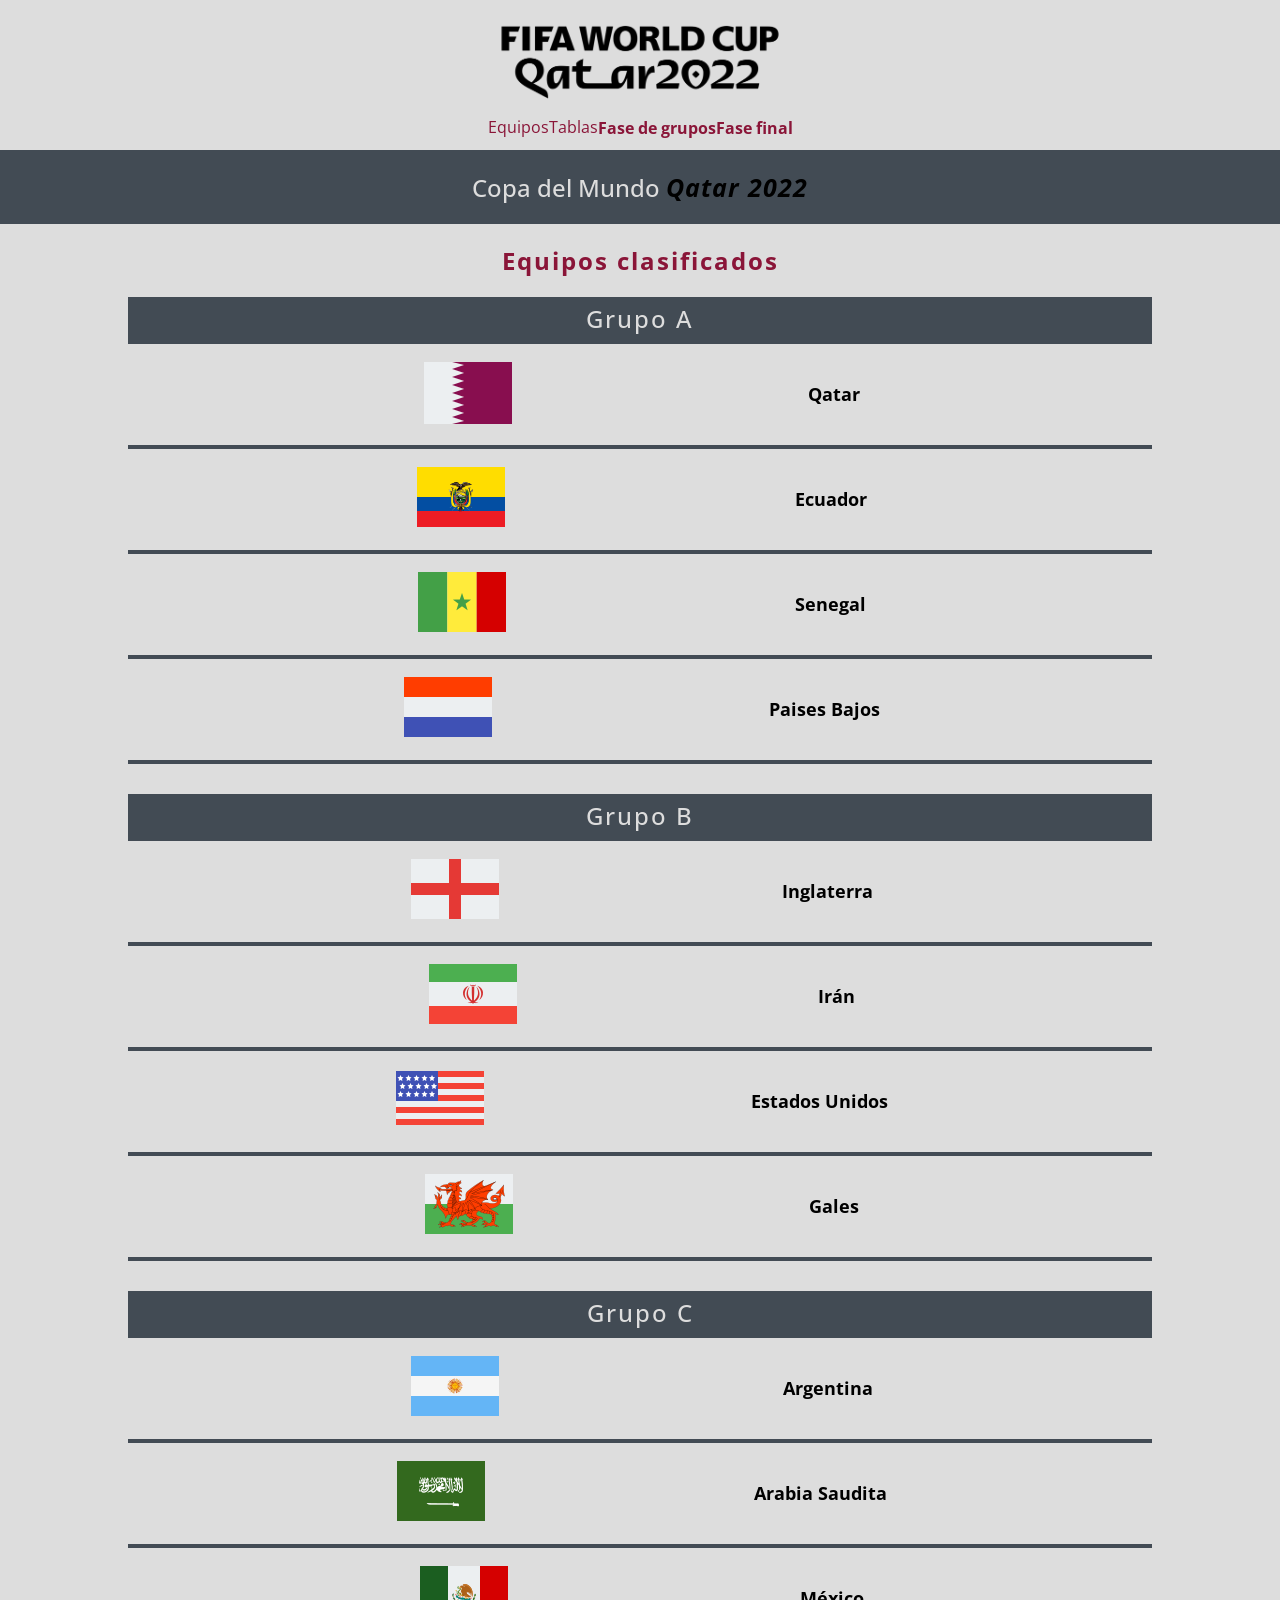
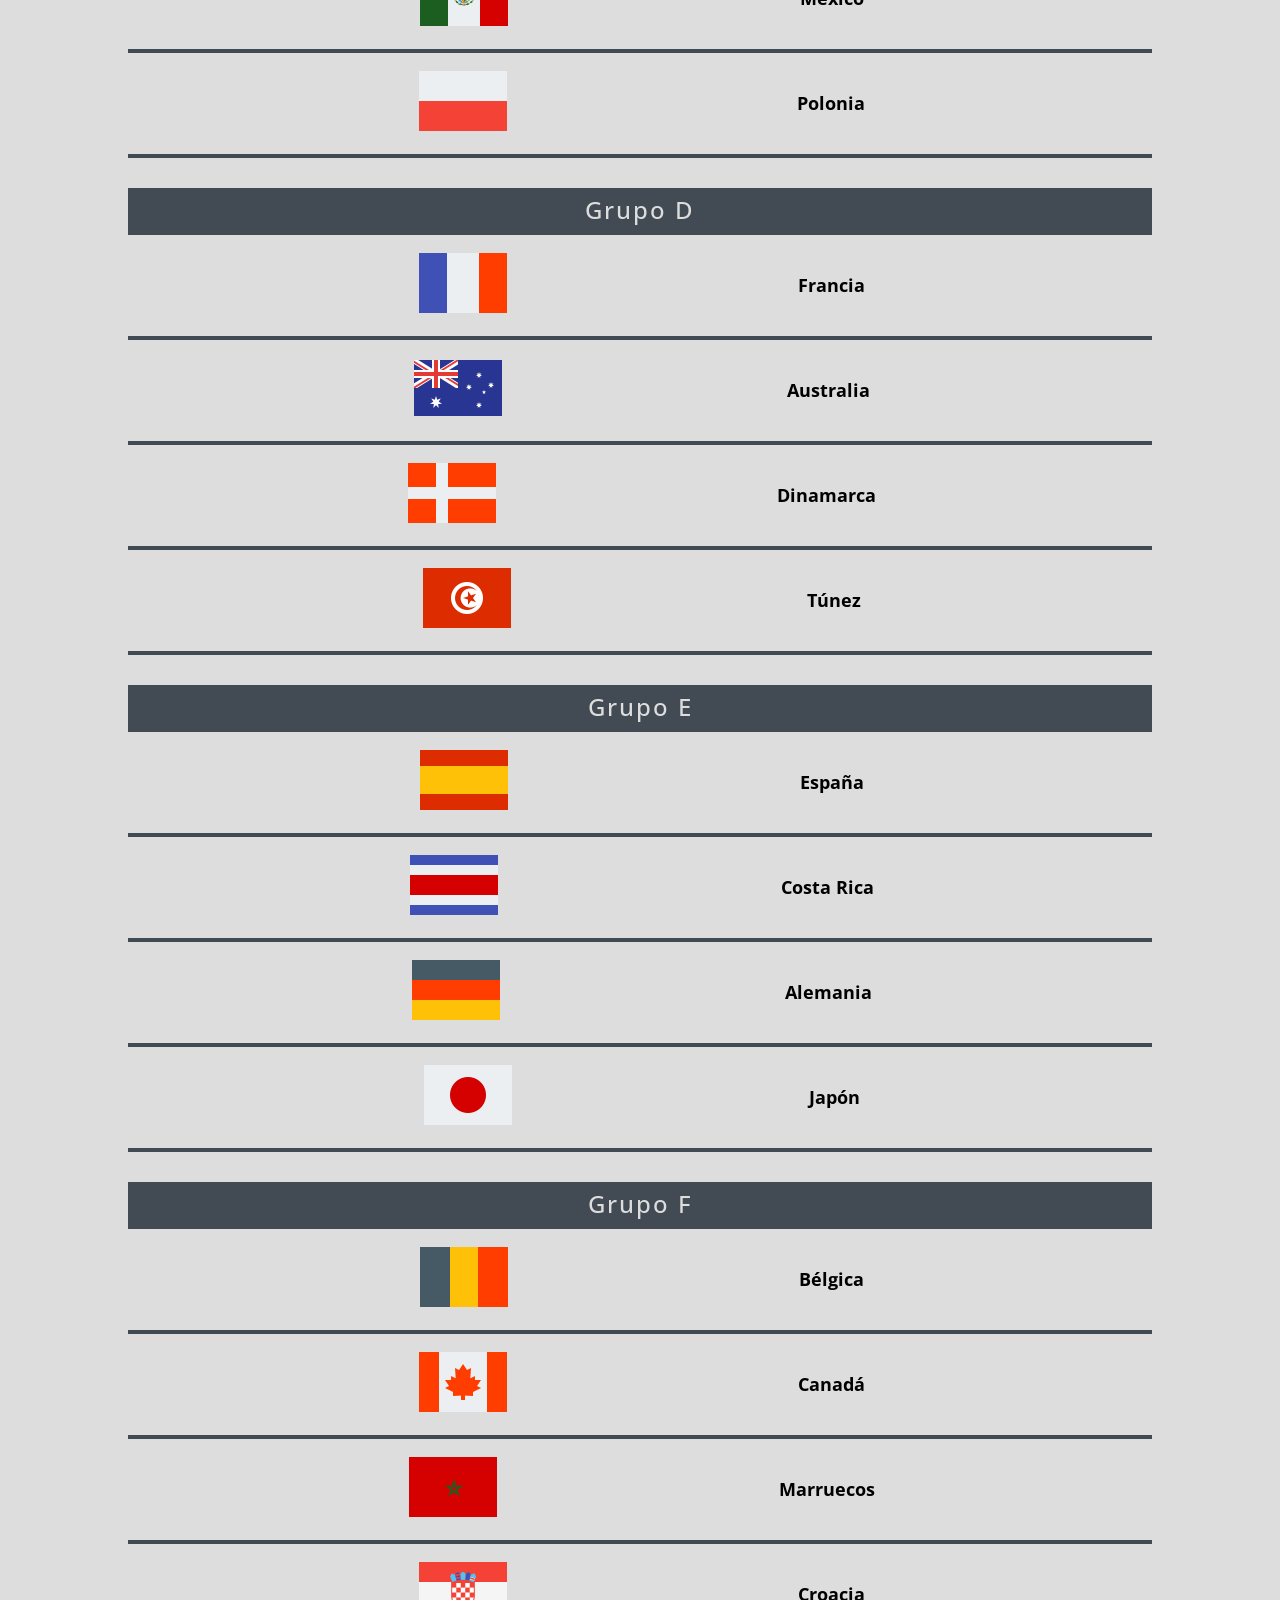
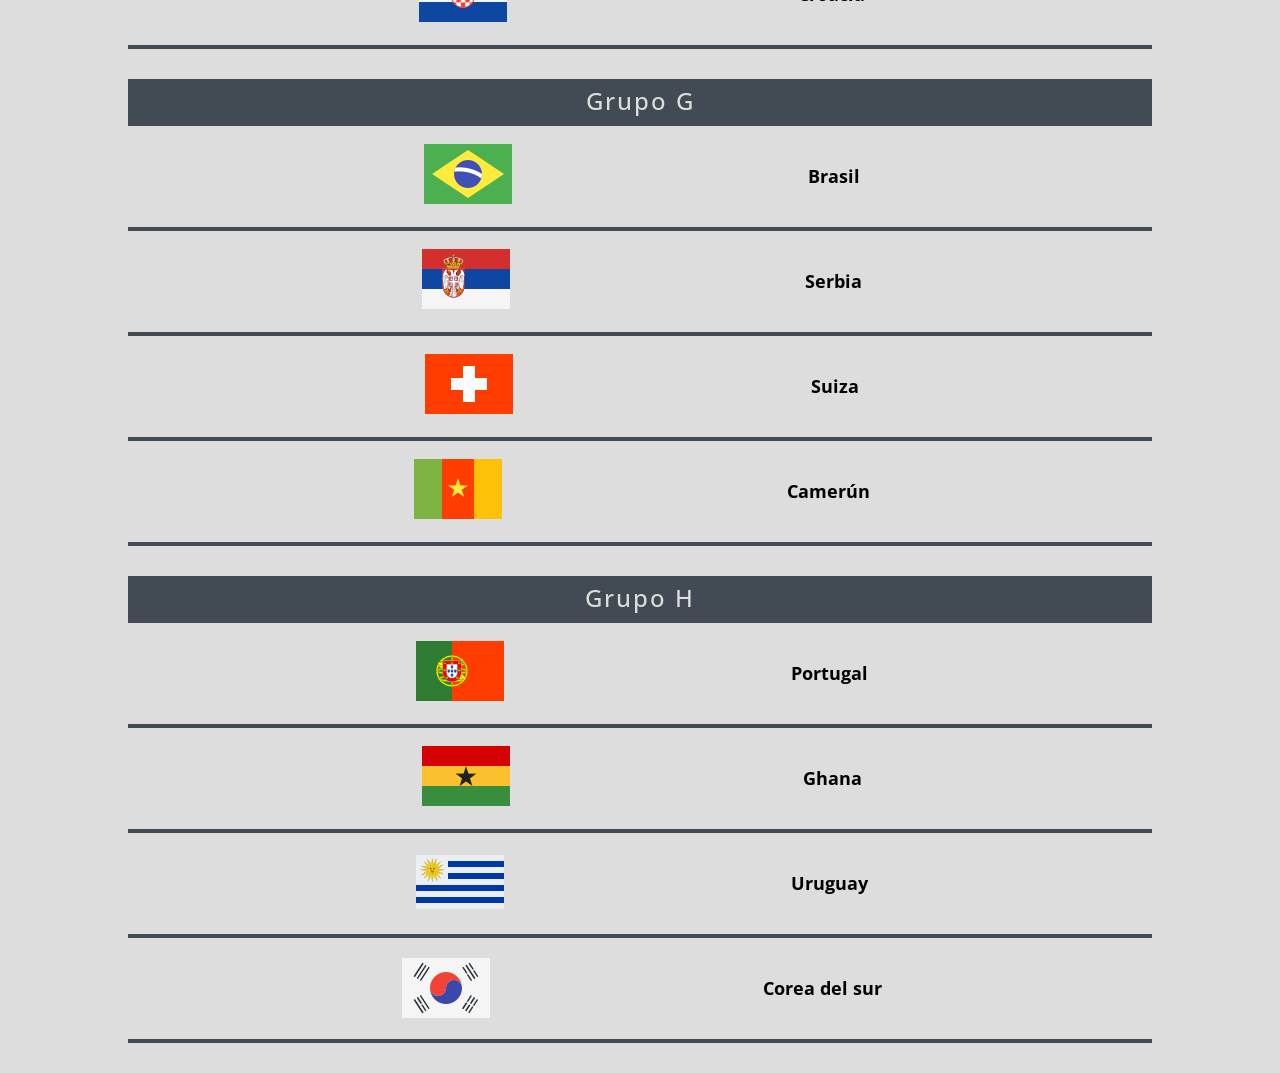
==== qatar2022/index.html @ 43bdf213 "html/css mobile (equipos)" ====
<!DOCTYPE html>
<html lang="en">
<head>
    <meta charset="UTF-8">
    <meta http-equiv="X-UA-Compatible" content="IE=edge">
    <meta name="viewport" content="width=device-width, initial-scale=1.0">
    <link rel="preconnect" href="https://fonts.googleapis.com">
    <link rel="preconnect" href="https://fonts.gstatic.com" crossorigin>
    <link href="https://fonts.googleapis.com/css2?family=Open+Sans:wght@300;500;700&display=swap" rel="stylesheet">
    <link rel="stylesheet" href="./style.css">
    <title>Qatar 2022</title>
</head>
<body>
    <header>
        <div class="header-icon">
            <img src="./img/icon-header-2.png" alt="Qatar 2022">
        </div>
        <nav class="navbar">
            <a href="#equipos" class="a-1">Equipos</a>
            <a href="#" class="a-1">Tablas</a>
            <a href="./faseDeGrupos.html" class="a-2">Fase de grupos</a>
            <a href="./faseFinal.html" class="a-2">Fase final</a>
        </nav>
    </header>
    <main>
        <h1 class="titulo">Copa del Mundo <b>Qatar 2022</b></h1>
        <section class="equipos" id="equipos">
            <h2>Equipos clasificados</h2>
            <div class="grupos-tablas">
                <div class="grupo">
                    <h3 class="titulo-grupo">Grupo A</h3>
                    <div class="pais">
                        <div class="pais-img">
                            <img src="./img/icons8-katar-96.png" alt="Qatar">
                        </div>
                        <h4 class="pais-titulo">Qatar</h4>
                    </div>
                    <div class="pais">
                        <div class="pais-img">
                            <img src="./img/icons8-ehcuador-96.png" alt="Ecuador">
                        </div>
                        <h4 class="pais-titulo">Ecuador</h4>
                    </div>
                    <div class="pais">
                        <div class="pais-img">
                            <img src="./img/icons8-senegal-96.png" alt="Senegal">
                        </div>
                        <h4 class="pais-titulo">Senegal</h4>
                    </div>
                    <div class="pais">
                        <div class="pais-img">
                            <img src="./img/icons8-países-bajos-96.png" alt="Paises Bajos">
                        </div>
                        <h4 class="pais-titulo">Paises Bajos</h4>
                    </div>
                </div>
                <div class="grupo">
                    <h3 class="titulo-grupo">Grupo B</h3>
                    <div class="pais">
                        <div class="pais-img">
                            <img src="./img/icons8-inglaterra-96.png" alt="Inglaterra">
                        </div>
                        <h4 class="pais-titulo">Inglaterra</h4>
                    </div>
                    <div class="pais">
                        <div class="pais-img">
                            <img src="./img/icons8-irán-96.png" alt="Irán">
                        </div>
                        <h4 class="pais-titulo">Irán</h4>
                    </div>
                    <div class="pais">
                        <div class="pais-img">
                            <img src="./img/icons8-estados-unidos-96.png" alt="Estados Unidos">
                        </div>
                        <h4 class="pais-titulo">Estados Unidos</h4>
                    </div>
                    <div class="pais">
                        <div class="pais-img">
                            <img src="./img/icons8-gales-96.png" alt="Gales">
                        </div>
                        <h4 class="pais-titulo">Gales</h4>
                    </div>
                </div>
                <div class="grupo">
                    <h3 class="titulo-grupo">Grupo C</h3>
                    <div class="pais">
                        <div class="pais-img">
                            <img src="./img/icons8-argentina-96.png" alt="Argentina">
                        </div>
                        <h4 class="pais-titulo">Argentina</h4>
                    </div>
                    <div class="pais">
                        <div class="pais-img">
                            <img src="./img/icons8-arabia-saudita-96.png" alt="Arabia Saudita">
                        </div>
                        <h4 class="pais-titulo">Arabia Saudita</h4>
                    </div>
                    <div class="pais">
                        <div class="pais-img">
                            <img src="./img/icons8-méjico-96.png" alt="México">
                        </div>
                        <h4 class="pais-titulo">México</h4>
                    </div>
                    <div class="pais">
                        <div class="pais-img">
                            <img src="./img/icons8-polonia-96.png" alt="Polonia">
                        </div>
                        <h4 class="pais-titulo">Polonia</h4>
                    </div>
                </div>
                <div class="grupo">
                    <h3 class="titulo-grupo">Grupo D</h3>
                    <div class="pais">
                        <div class="pais-img">
                            <img src="./img/icons8-francia-96.png" alt="Francia">
                        </div>
                        <h4 class="pais-titulo">Francia</h4>
                    </div>
                    <div class="pais">
                        <div class="pais-img">
                            <img src="./img/icons8-australia-96.png" alt="Australia">
                        </div>
                        <h4 class="pais-titulo">Australia</h4>
                    </div>
                    <div class="pais">
                        <div class="pais-img">
                            <img src="./img/icons8-dinamarca-96.png" alt="Dinamarca">
                        </div>
                        <h4 class="pais-titulo">Dinamarca</h4>
                    </div>
                    <div class="pais">
                        <div class="pais-img">
                            <img src="./img/icons8-túnez-96.png" alt="Túnez">
                        </div>
                        <h4 class="pais-titulo">Túnez</h4>
                    </div>
                </div>
                <div class="grupo">
                    <h3 class="titulo-grupo">Grupo E</h3>
                    <div class="pais">
                        <div class="pais-img">
                            <img src="./img/icons8-españa-96.png" alt="España">
                        </div>
                        <h4 class="pais-titulo">España</h4>
                    </div>
                    <div class="pais">
                        <div class="pais-img">
                            <img src="./img/icons8-costa-rica-96.png" alt="Costa Rica">
                        </div>
                        <h4 class="pais-titulo">Costa Rica</h4>
                    </div>
                    <div class="pais">
                        <div class="pais-img">
                            <img src="./img/icons8-alemania-96.png" alt="Alemania">
                        </div>
                        <h4 class="pais-titulo">Alemania</h4>
                    </div>
                    <div class="pais">
                        <div class="pais-img">
                            <img src="./img/icons8-japón-96.png" alt="Japón">
                        </div>
                        <h4 class="pais-titulo">Japón</h4>
                    </div>
                </div>
                <div class="grupo">
                    <h3 class="titulo-grupo">Grupo F</h3>
                    <div class="pais">
                        <div class="pais-img">
                            <img src="./img/icons8-bélgica-96.png" alt="Bélgica">
                        </div>
                        <h4 class="pais-titulo">Bélgica</h4>
                    </div>
                    <div class="pais">
                        <div class="pais-img">
                            <img src="./img/icons8-canadá-96.png" alt="Canadá">
                        </div>
                        <h4 class="pais-titulo">Canadá</h4>
                    </div>
                    <div class="pais">
                        <div class="pais-img">
                            <img src="./img/icons8-marruecos-96.png" alt="Marruecos">
                        </div>
                        <h4 class="pais-titulo">Marruecos</h4>
                    </div>
                    <div class="pais">
                        <div class="pais-img">
                            <img src="./img/icons8-croacia-96.png" alt="Croacia">
                        </div>
                        <h4 class="pais-titulo">Croacia</h4>
                    </div>
                </div>
                <div class="grupo">
                    <h3 class="titulo-grupo">Grupo G</h3>
                    <div class="pais">
                        <div class="pais-img">
                            <img src="./img/icons8-brasil-96.png" alt="Brasil">
                        </div>
                        <h4 class="pais-titulo">Brasil</h4>
                    </div>
                    <div class="pais">
                        <div class="pais-img">
                            <img src="./img/icons8-serbia-96.png" alt="Serbia">
                        </div>
                        <h4 class="pais-titulo">Serbia</h4>
                    </div>
                    <div class="pais">
                        <div class="pais-img">
                            <img src="./img/icons8-suiza-96.png" alt="Suiza">
                        </div>
                        <h4 class="pais-titulo">Suiza</h4>
                    </div>
                    <div class="pais">
                        <div class="pais-img">
                            <img src="./img/icons8-camerún-96.png" alt="Camerún">
                        </div>
                        <h4 class="pais-titulo">Camerún</h4>
                    </div>
                </div>
                <div class="grupo">
                    <h3 class="titulo-grupo">Grupo H</h3>
                    <div class="pais">
                        <div class="pais-img">
                            <img src="./img/icons8-portugal-96.png" alt="Portugal">
                        </div>
                        <h4 class="pais-titulo">Portugal</h4>
                    </div>
                    <div class="pais">
                        <div class="pais-img">
                            <img src="./img/icons8-ghana-96.png" alt="Ghana">
                        </div>
                        <h4 class="pais-titulo">Ghana</h4>
                    </div>
                    <div class="pais">
                        <div class="pais-img">
                            <img src="./img/icons8-uruguay-96.png" alt="Uruguay">
                        </div>
                        <h4 class="pais-titulo">Uruguay</h4>
                    </div>
                    <div class="pais">
                        <div class="pais-img">
                            <img src="./img/icons8-corea-del-sur-96.png" alt="Corea del sur">
                        </div>
                        <h4 class="pais-titulo">Corea del sur</h4>
                    </div>
                </div>
            </div>
        </section>
        <section class="tablas"></section>
    </main>
</body>
</html>
---- qatar2022/style.css ----
:root {
    --color-1: #8a1538;
    --color-2: #dddddd;
    --color-3: #424B54;
    --color-4: #07BEB8;
}

* {
    font-family: 'Open Sans', sans-serif;
    margin: 0;
    box-sizing: border-box;
}


@media screen and (min-width: 0) {  /*Mobile*/
    header {
        width: 100%;
        display: flex;
        flex-direction: column;
        justify-content: space-between;
        align-items: center;

        background-color: var(--color-2);
        /* background-color: #8a1538;
        background-image: linear-gradient(90deg, #8a1538 0%, #ffffff 50%, #8a1538 100%); */
        padding: 10px 0;
}
    
    .header-icon {
        min-width: 100px;
        max-width: 200px;
    }
    
    .header-icon img {
        width: 100%;
    }
    
    .navbar {
        display: flex;
        flex-direction: column;
        align-items: center;
        justify-content: center;
    }

    .a-1 {
        text-decoration: none;
        color: var(--color-1);
        margin-bottom: 2px;
    }

    .a-2 {
        text-decoration: none;
        color: var(--color-1);
        font-weight: 700;
    }

    .navbar a:hover {
        transform: scale(1.05);
    }

    main {
        background-color: var(--color-3);
    }

    .titulo {
        text-align: center;
        font-size: 24px;
        padding: 20px 10px;
        color: var(--color-2);
        font-weight: 500;
    }

    .titulo b {
        color: #000;
        letter-spacing: 1px;
        font-size: 25px;
        font-weight: 700;
        font-style: italic;
        /* -webkit-text-stroke: 0.6px black; */
    }

    .equipos {
        background-color: var(--color-2);
    }

    .equipos h2 {
        text-align: center;
        color: transparent;
        padding: 20px 10px;
        letter-spacing: 2px;
        color: var(--color-1);
    }

    .grupos-tablas {
        display: flex;
        flex-direction: column;
        justify-content: center;
        align-items: center;
    }

    .grupo {
        width: 80%;
        display: flex;
        flex-direction: column;
        align-items: center;
        margin-bottom: 30px;
    }

    .titulo-grupo {
        text-align: center;
        font-size: 24px;
        letter-spacing: 2px;
        color: var(--color-2);
        font-weight: 500;
        border-bottom: 4px solid var(--color-3);
        width: 100%;
        padding: 5px;
        background-color: var(--color-3);
    }

    .pais {
        border-bottom: 4px solid var(--color-3);
        width: 100%;
        display: flex;
        justify-content: space-evenly;
        align-items: center;
    }

    .pais-titulo {
        color: #000;
        font-size: 18px;
    }
}

@media screen and (min-width: 768px) {  /*Tablet*/
    .header-icon {
        max-width: 250px;
    }

    .navbar {
        flex-direction: row;
    }
}

@media screen and (min-width: 1024px) {  /*Desktop*/
    .header-icon {
        max-width: 300px;
    }
}
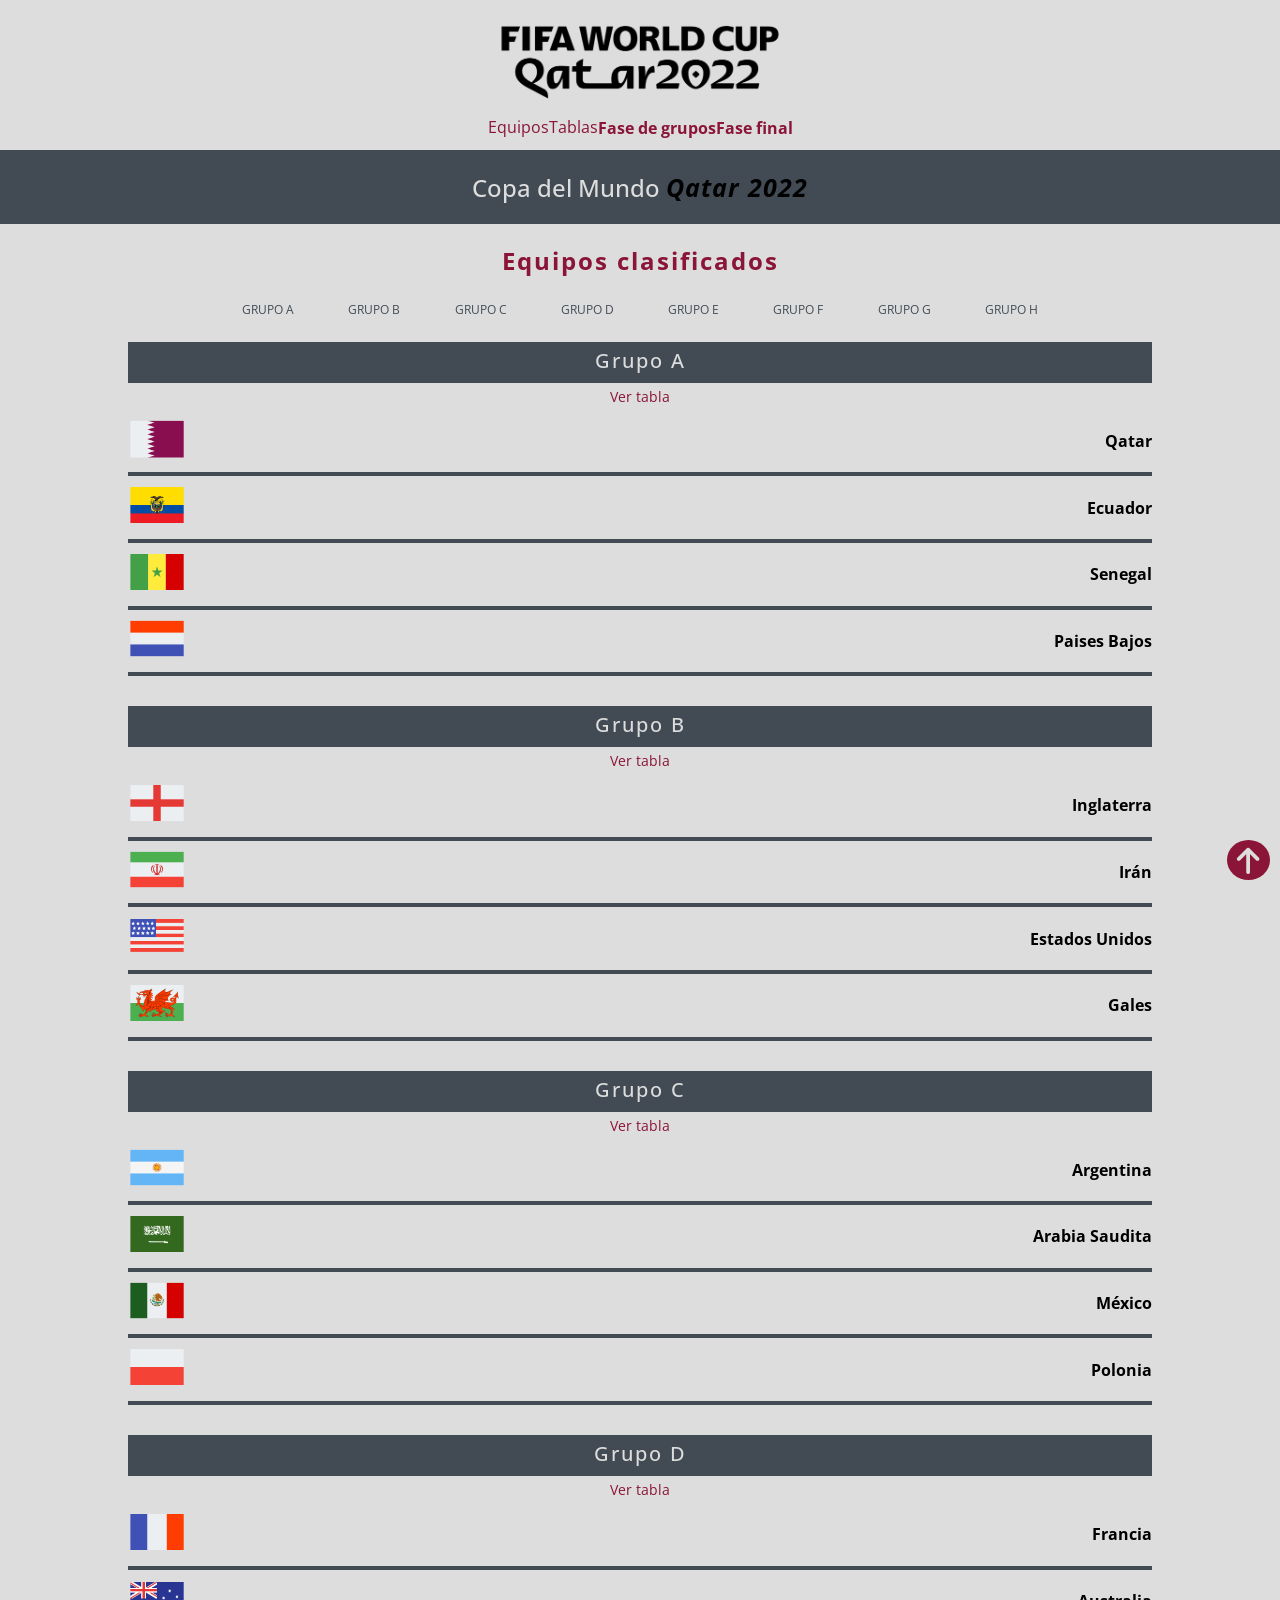
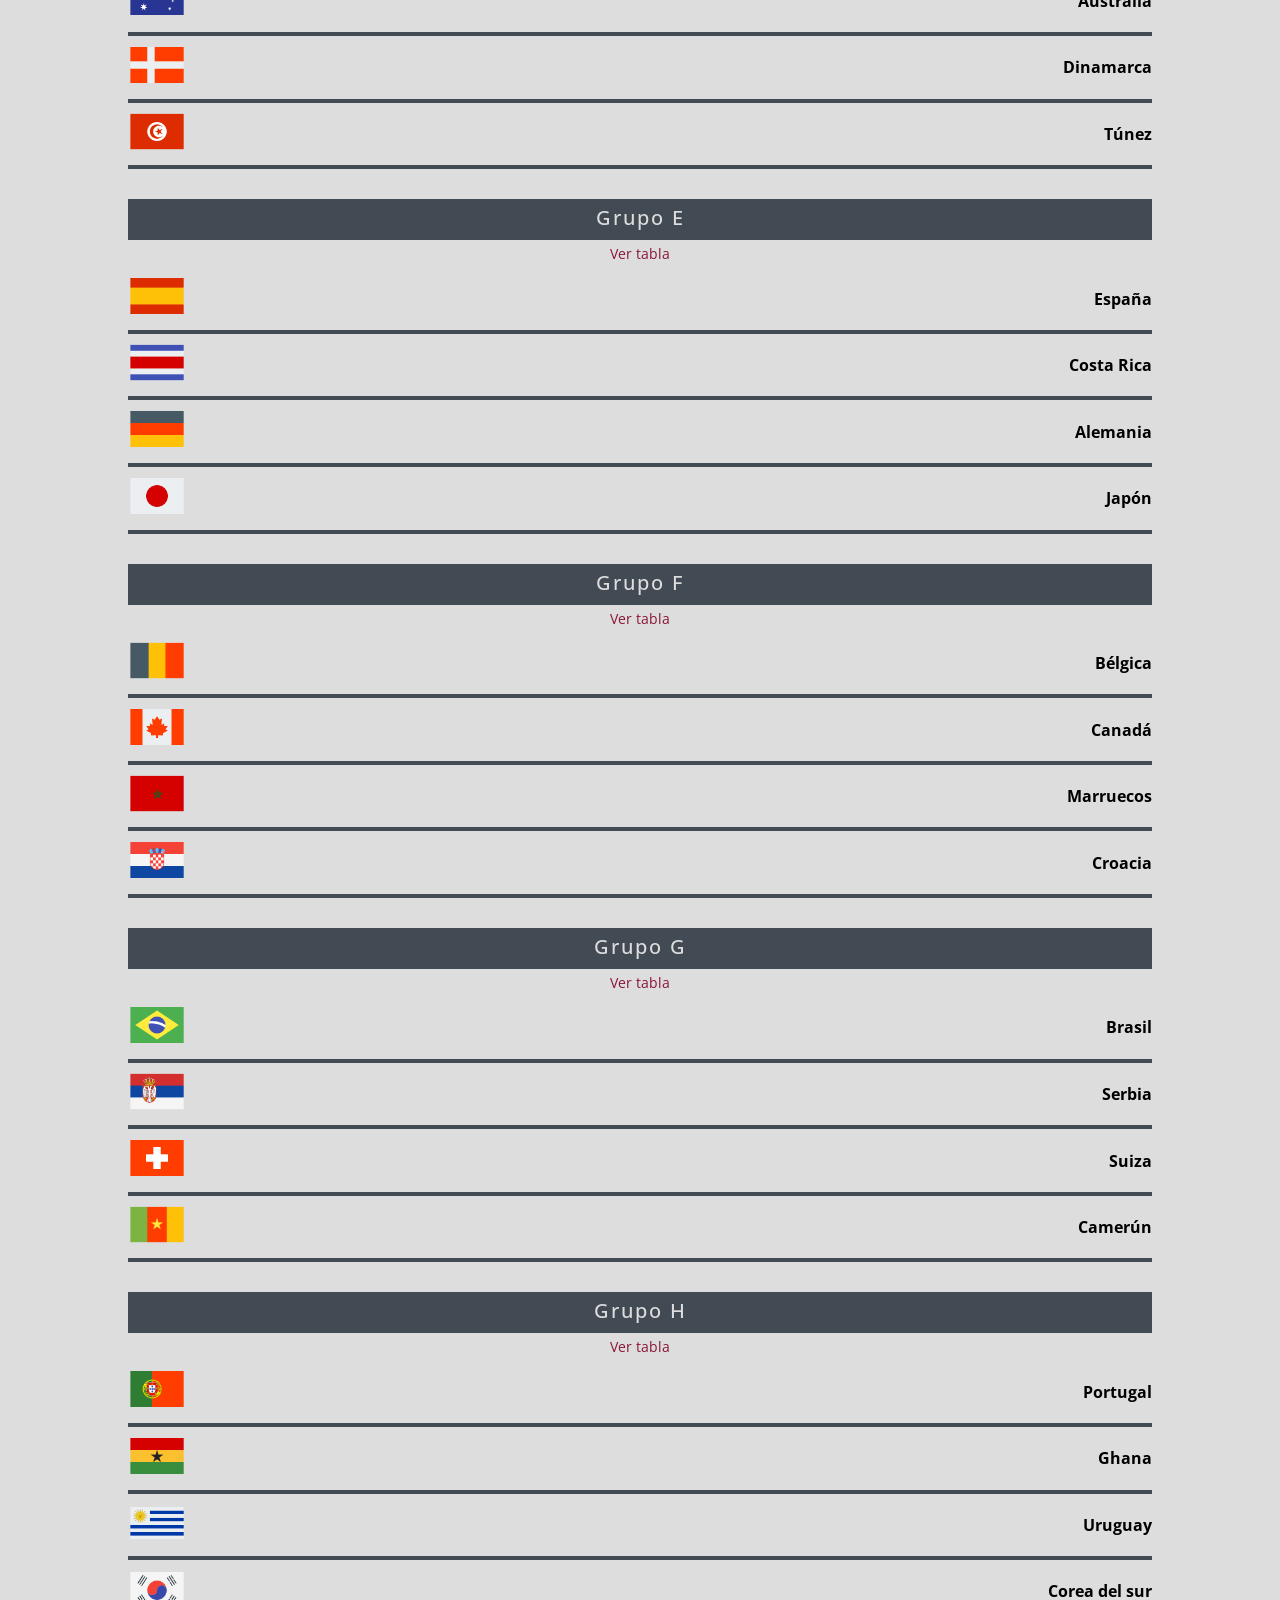
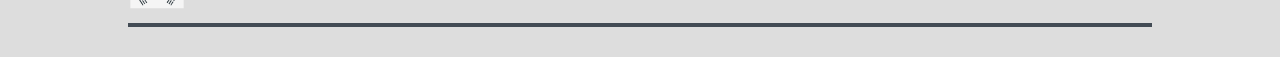
==== commit 8c3cf72b: "Tablas" ====
--- a/qatar2022/index.html
+++ b/qatar2022/index.html
@@ -4,14 +4,23 @@
     <meta charset="UTF-8">
     <meta http-equiv="X-UA-Compatible" content="IE=edge">
     <meta name="viewport" content="width=device-width, initial-scale=1.0">
+
+    <!-- Google font  -->
     <link rel="preconnect" href="https://fonts.googleapis.com">
     <link rel="preconnect" href="https://fonts.gstatic.com" crossorigin>
     <link href="https://fonts.googleapis.com/css2?family=Open+Sans:wght@300;500;700&display=swap" rel="stylesheet">
+    
+    <!-- Font awesome -->
+    <link rel="stylesheet" href="https://cdnjs.cloudflare.com/ajax/libs/font-awesome/6.2.0/css/all.min.css"
+    integrity="sha512-xh6O/CkQoPOWDdYTDqeRdPCVd1SpvCA9XXcUnZS2FmJNp1coAFzvtCN9BmamE+4aHK8yyUHUSCcJHgXloTyT2A=="
+    crossorigin="anonymous" referrerpolicy="no-referrer" />
+
+
     <link rel="stylesheet" href="./style.css">
     <title>Qatar 2022</title>
 </head>
 <body>
-    <header>
+    <header id="header">
         <div class="header-icon">
             <img src="./img/icon-header-2.png" alt="Qatar 2022">
         </div>
@@ -26,9 +35,19 @@
         <h1 class="titulo">Copa del Mundo <b>Qatar 2022</b></h1>
         <section class="equipos" id="equipos">
             <h2>Equipos clasificados</h2>
+            <div class="grupos">
+                <a class="grupo-nombre" href="#grupoA">GRUPO A</a>
+                <a class="grupo-nombre" href="#grupoB">GRUPO B</a>
+                <a class="grupo-nombre" href="#grupoC">GRUPO C</a>
+                <a class="grupo-nombre" href="#grupoD">GRUPO D</a>
+                <a class="grupo-nombre" href="#grupoE">GRUPO E</a>
+                <a class="grupo-nombre" href="#grupoF">GRUPO F</a>
+                <a class="grupo-nombre" href="#grupoG">GRUPO G</a>
+                <a class="grupo-nombre" href="#grupoH">GRUPO H</a>
+            </div>
             <div class="grupos-tablas">
-                <div class="grupo">
-                    <h3 class="titulo-grupo">Grupo A</h3>
+                <div class="grupo" id="grupoA">
+                    <h3 class="titulo-grupo">Grupo A</h3><span class="span-tabla">Ver tabla</span>
                     <div class="pais">
                         <div class="pais-img">
                             <img src="./img/icons8-katar-96.png" alt="Qatar">
@@ -54,8 +73,8 @@
                         <h4 class="pais-titulo">Paises Bajos</h4>
                     </div>
                 </div>
-                <div class="grupo">
-                    <h3 class="titulo-grupo">Grupo B</h3>
+                <div class="grupo" id="grupoB">
+                    <h3 class="titulo-grupo">Grupo B</h3><span class="span-tabla">Ver tabla</span>
                     <div class="pais">
                         <div class="pais-img">
                             <img src="./img/icons8-inglaterra-96.png" alt="Inglaterra">
@@ -81,8 +100,8 @@
                         <h4 class="pais-titulo">Gales</h4>
                     </div>
                 </div>
-                <div class="grupo">
-                    <h3 class="titulo-grupo">Grupo C</h3>
+                <div class="grupo" id="grupoC">
+                    <h3 class="titulo-grupo">Grupo C</h3><span class="span-tabla">Ver tabla</span>
                     <div class="pais">
                         <div class="pais-img">
                             <img src="./img/icons8-argentina-96.png" alt="Argentina">
@@ -108,8 +127,8 @@
                         <h4 class="pais-titulo">Polonia</h4>
                     </div>
                 </div>
-                <div class="grupo">
-                    <h3 class="titulo-grupo">Grupo D</h3>
+                <div class="grupo" id="grupoD">
+                    <h3 class="titulo-grupo">Grupo D</h3><span class="span-tabla">Ver tabla</span>
                     <div class="pais">
                         <div class="pais-img">
                             <img src="./img/icons8-francia-96.png" alt="Francia">
@@ -135,8 +154,8 @@
                         <h4 class="pais-titulo">Túnez</h4>
                     </div>
                 </div>
-                <div class="grupo">
-                    <h3 class="titulo-grupo">Grupo E</h3>
+                <div class="grupo" id="grupoE">
+                    <h3 class="titulo-grupo">Grupo E</h3><span class="span-tabla">Ver tabla</span>
                     <div class="pais">
                         <div class="pais-img">
                             <img src="./img/icons8-españa-96.png" alt="España">
@@ -162,8 +181,8 @@
                         <h4 class="pais-titulo">Japón</h4>
                     </div>
                 </div>
-                <div class="grupo">
-                    <h3 class="titulo-grupo">Grupo F</h3>
+                <div class="grupo" id="grupoF">
+                    <h3 class="titulo-grupo">Grupo F</h3><span class="span-tabla">Ver tabla</span>
                     <div class="pais">
                         <div class="pais-img">
                             <img src="./img/icons8-bélgica-96.png" alt="Bélgica">
@@ -189,8 +208,8 @@
                         <h4 class="pais-titulo">Croacia</h4>
                     </div>
                 </div>
-                <div class="grupo">
-                    <h3 class="titulo-grupo">Grupo G</h3>
+                <div class="grupo" id="grupoG">
+                    <h3 class="titulo-grupo">Grupo G</h3><span class="span-tabla">Ver tabla</span>
                     <div class="pais">
                         <div class="pais-img">
                             <img src="./img/icons8-brasil-96.png" alt="Brasil">
@@ -216,8 +235,8 @@
                         <h4 class="pais-titulo">Camerún</h4>
                     </div>
                 </div>
-                <div class="grupo">
-                    <h3 class="titulo-grupo">Grupo H</h3>
+                <div class="grupo" id="grupoH">
+                    <h3 class="titulo-grupo">Grupo H</h3><span class="span-tabla">Ver tabla</span>
                     <div class="pais">
                         <div class="pais-img">
                             <img src="./img/icons8-portugal-96.png" alt="Portugal">
@@ -245,7 +264,29 @@
                 </div>
             </div>
         </section>
-        <section class="tablas"></section>
+        <section class="tablas">
+            <div class="tabla-contenido">
+                <span class="salir">x</span>
+                <h3 class="tabla-nombre">Posiciones fase de grupos: </h3>
+                <table class="tabla">
+                    <tr class="tr">
+                        <td class="td td-principal">Equipo</td>
+                        <td class="td td-principal">PJ</td>
+                        <td class="td td-principal">G</td>
+                        <td class="td td-principal">E</td>
+                        <td class="td td-principal">P</td>
+                        <td class="td td-principal">GF</td>
+                        <td class="td td-principal">GC</td>
+                        <td class="td td-principal">DG</td>
+                        <td class="td td-principal">PTS</td>
+                    </tr>
+                </table>
+            </div>
+        </section>
+        <section class="boton">
+            <a href="#header"><i class="fa-solid fa-arrow-up"></i></a>
+        </section>
     </main>
+    <script src="index.js"></script>
 </body>
 </html>
--- a/qatar2022/style.css
+++ b/qatar2022/style.css
@@ -9,6 +9,7 @@
     font-family: 'Open Sans', sans-serif;
     margin: 0;
     box-sizing: border-box;
+    scroll-behavior: smooth;
 }
 
 
@@ -106,9 +107,31 @@
         margin-bottom: 30px;
     }
 
+    .grupos {
+        margin: 0 auto 20px;
+        display: flex;
+        width: 70%;
+        align-items: center;
+        justify-content: space-evenly;
+        flex-wrap: wrap;
+    }
+
+    .grupo-nombre {
+        font-size: 12px;
+        min-width: 46px;
+        padding: 4px;
+        text-decoration: none;
+        color: var(--color-3);
+    }
+
+    .grupo-nombre:hover {
+        transform: scale(1.05);
+        color: var(--color-1);
+    }
+
     .titulo-grupo {
         text-align: center;
-        font-size: 24px;
+        font-size: 20px;
         letter-spacing: 2px;
         color: var(--color-2);
         font-weight: 500;
@@ -122,13 +145,101 @@
         border-bottom: 4px solid var(--color-3);
         width: 100%;
         display: flex;
-        justify-content: space-evenly;
+        justify-content: space-between;
         align-items: center;
     }
 
     .pais-titulo {
         color: #000;
-        font-size: 18px;
+        font-size: 16px;
+    }
+
+    .pais-img img {
+        width: 60%;
+    }
+
+    .boton {
+        height: 40px;
+        position: fixed;
+        bottom: 0;
+        right: 0;
+        margin: 0 10px 20px;
+        background-color: var(--color-1);
+        border-radius: 50%;
+        transition: background-color 1s;
+    }
+
+    .boton a {
+        font-size: 30px;
+        padding: 10px;
+        color: var(--color-2);
+        transition: color 1s;
+    }
+
+    .boton:hover {
+        background-color: var(--color-3);
+        transition: background-color 0.3s;
+    }
+
+    .boton a:hover {
+        color: #000;
+        transition: color 0.3s;
+    }
+
+    .span-tabla {
+        color: var(--color-1);
+        font-size: 14px;
+        padding: 4px;
+        cursor: pointer;
+    }
+
+    .tablas {
+        width: 100%;
+        height: 100vh;
+        position: fixed;
+        background-color: rgba(0, 0, 0, 0.523);
+        z-index: 2;
+        top: 0;
+        display: none;
+        justify-content: center;
+        align-items: center;
+    }
+
+    table {
+        margin: auto;
+    }
+
+    .tabla-contenido {
+        width: 90%;
+        background-color: var(--color-2);
+        padding: 0 10px 30px;
+    }
+
+    .tabla-nombre {
+        font-size: 16px;
+        text-align: center;
+        margin-bottom: 10px;
+    }
+
+    .td {
+        font-size: 14px;
+        padding: 2px;
+        text-align: center;
+        border: 1px solid #000;
+    }
+
+    .td-principal {
+        color: var(--color-1);
+    }
+
+    .salir {
+        cursor: pointer;
+        display: flex;
+        justify-content: end;
+        font-size: 20px;
+        font-weight: 700;
+        padding: 8px;
+        color: var(--color-1);
     }
 }
 
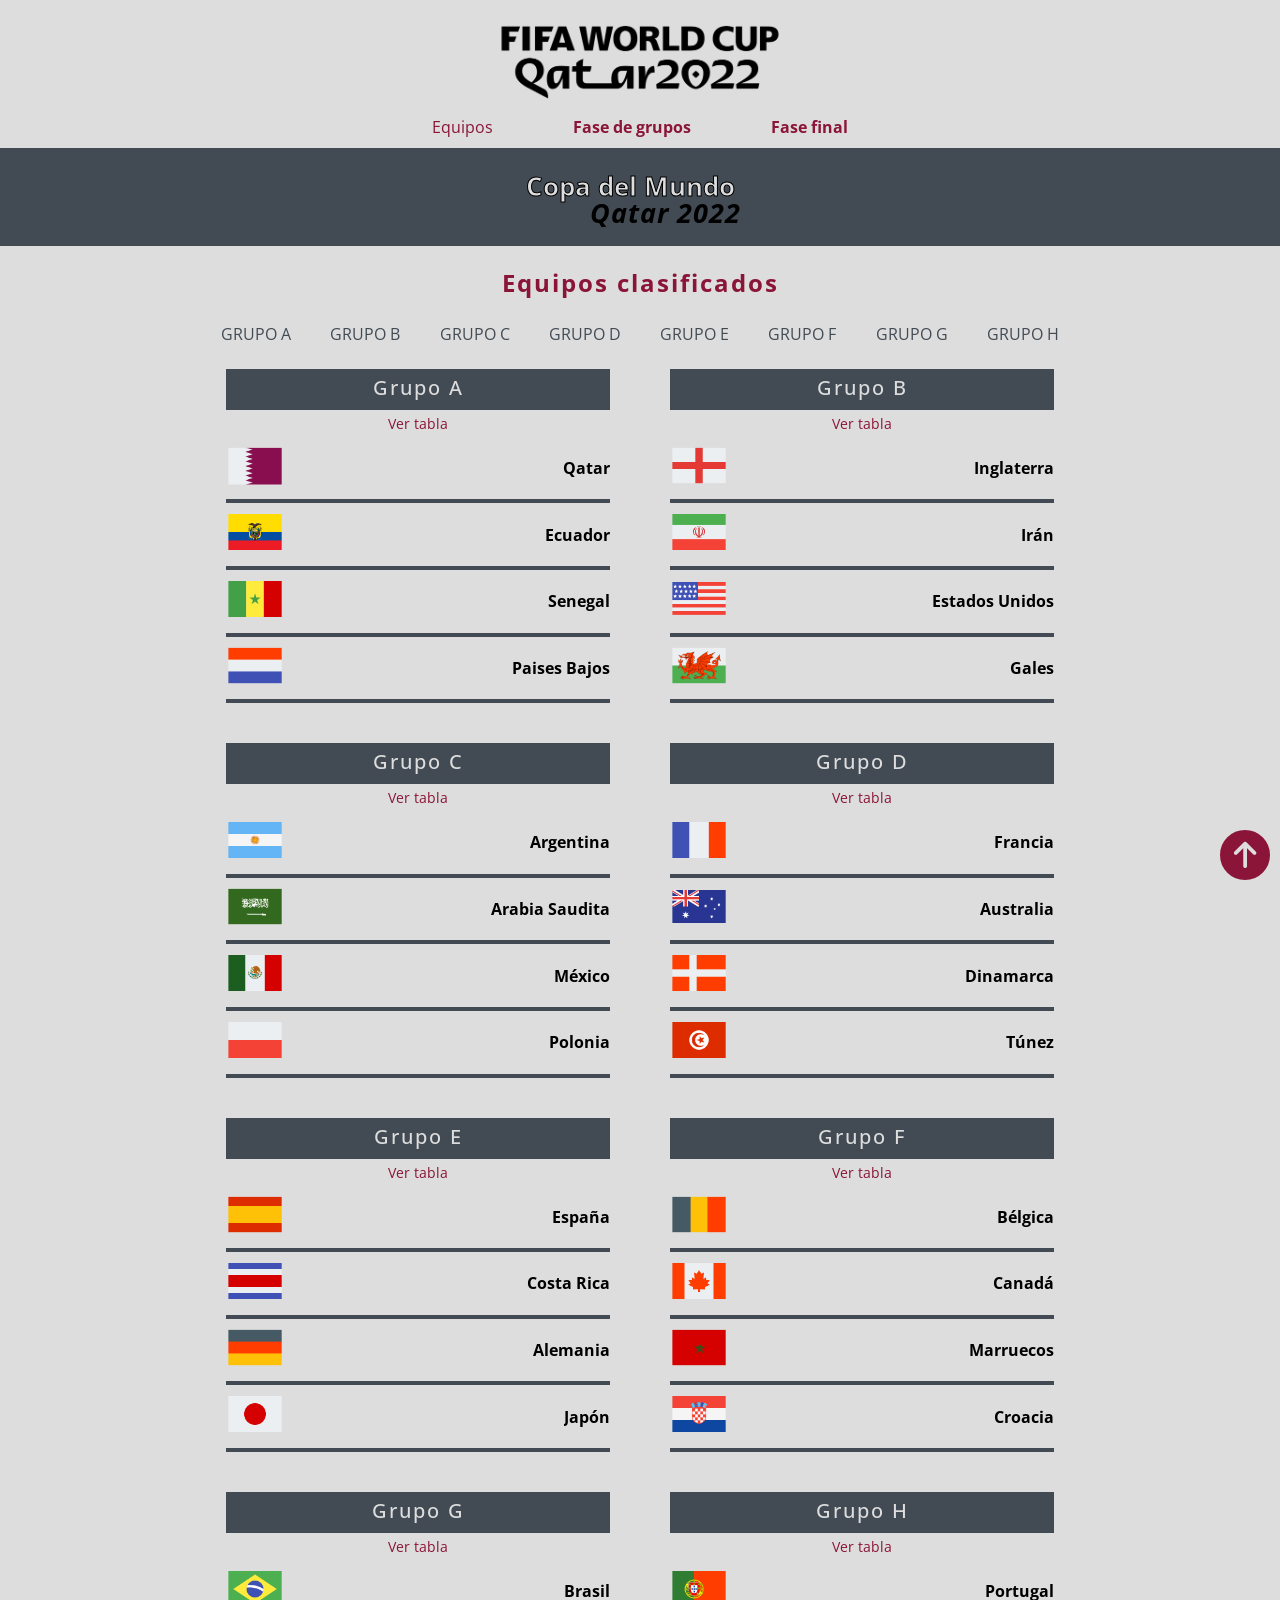
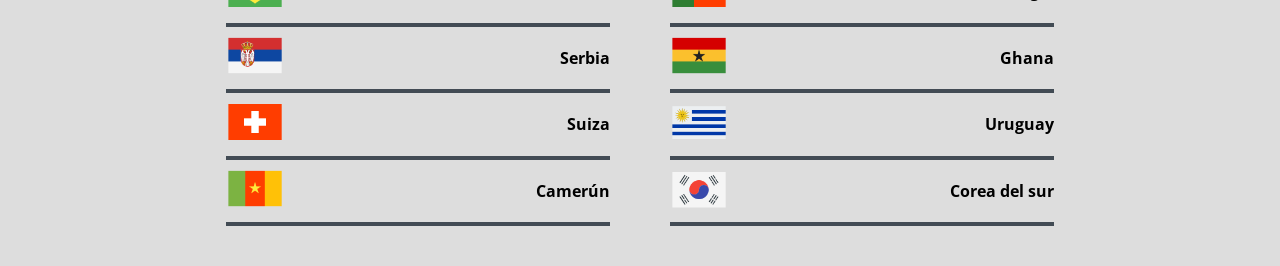
==== commit b51a9217: "Version tablet/desktop" ====
--- a/qatar2022/index.html
+++ b/qatar2022/index.html
@@ -26,13 +26,13 @@
         </div>
         <nav class="navbar">
             <a href="#equipos" class="a-1">Equipos</a>
-            <a href="#" class="a-1">Tablas</a>
             <a href="./faseDeGrupos.html" class="a-2">Fase de grupos</a>
             <a href="./faseFinal.html" class="a-2">Fase final</a>
         </nav>
     </header>
     <main>
-        <h1 class="titulo">Copa del Mundo <b>Qatar 2022</b></h1>
+        <h1 class="titulo">Copa del Mundo</h1>
+        <b class="titulo-b">Qatar 2022</b>
         <section class="equipos" id="equipos">
             <h2>Equipos clasificados</h2>
             <div class="grupos">
@@ -269,7 +269,7 @@
                 <span class="salir">x</span>
                 <h3 class="tabla-nombre">Posiciones fase de grupos: </h3>
                 <table class="tabla">
-                    <tr class="tr">
+                    <tr>
                         <td class="td td-principal">Equipo</td>
                         <td class="td td-principal">PJ</td>
                         <td class="td td-principal">G</td>
--- a/qatar2022/style.css
+++ b/qatar2022/style.css
@@ -10,7 +10,7 @@
     margin: 0;
     box-sizing: border-box;
     scroll-behavior: smooth;
-}
+    overflow-x: hidden;}
 
 
 @media screen and (min-width: 0) {  /*Mobile*/
@@ -22,8 +22,6 @@
         align-items: center;
 
         background-color: var(--color-2);
-        /* background-color: #8a1538;
-        background-image: linear-gradient(90deg, #8a1538 0%, #ffffff 50%, #8a1538 100%); */
         padding: 10px 0;
 }
     
@@ -41,6 +39,7 @@
         flex-direction: column;
         align-items: center;
         justify-content: center;
+        overflow-y: hidden;
     }
 
     .a-1 {
@@ -66,18 +65,23 @@
     .titulo {
         text-align: center;
         font-size: 24px;
-        padding: 20px 10px;
+        padding: 20px 10px 10px;
         color: var(--color-2);
-        font-weight: 500;
-    }
-
-    .titulo b {
+        font-weight: 700;
+        margin-left: -20px;
+        -webkit-text-stroke: 1px #000;
+
+    }
+
+    .titulo-b {
         color: #000;
         letter-spacing: 1px;
         font-size: 25px;
         font-weight: 700;
         font-style: italic;
-        /* -webkit-text-stroke: 0.6px black; */
+        text-align: center;
+        display: block;
+        margin: -20px -50px 15px 0;
     }
 
     .equipos {
@@ -114,6 +118,7 @@
         align-items: center;
         justify-content: space-evenly;
         flex-wrap: wrap;
+        overflow-y: hidden;
     }
 
     .grupo-nombre {
@@ -159,6 +164,8 @@
     }
 
     .boton {
+        overflow-y: hidden;
+        width: 40px;
         height: 40px;
         position: fixed;
         bottom: 0;
@@ -167,23 +174,41 @@
         background-color: var(--color-1);
         border-radius: 50%;
         transition: background-color 1s;
+        display: flex;
+        justify-content: center;
+        align-items: center;
+        border: 3px solid var(--color-1);
+        animation: boton 2s infinite alternate;
     }
 
     .boton a {
         font-size: 30px;
-        padding: 10px;
+        padding: 7px 5px 0;
         color: var(--color-2);
         transition: color 1s;
+        animation: boton2 2s infinite alternate;
     }
 
     .boton:hover {
-        background-color: var(--color-3);
+        background-color: var(--color-2);
         transition: background-color 0.3s;
     }
 
     .boton a:hover {
-        color: #000;
+        color: var(--color-1);
         transition: color 0.3s;
+    }
+
+    @keyframes boton {
+        100% {
+            background-color: var(--color-2);
+        }
+    }
+
+    @keyframes boton2 {
+        100% {
+            color: var(--color-1);
+        }
     }
 
     .span-tabla {
@@ -207,6 +232,8 @@
 
     table {
         margin: auto;
+        border-collapse: collapse;
+        width: 100%;
     }
 
     .tabla-contenido {
@@ -225,11 +252,12 @@
         font-size: 14px;
         padding: 2px;
         text-align: center;
-        border: 1px solid #000;
+        border: 2px solid #000;
     }
 
     .td-principal {
         color: var(--color-1);
+        font-weight: 700;
     }
 
     .salir {
@@ -251,10 +279,80 @@
     .navbar {
         flex-direction: row;
     }
+
+    .navbar a {
+        margin: 0 20px;
+    }
+
+    .titulo {
+        font-size: 26px;
+    }
+
+    .titulo-b {
+        font-size: 27px;
+    }
+
+    .grupos {
+        width: 70%;
+    }
+
+    .grupo-nombre {
+        padding: 4px 10px;
+        font-size: 14px;
+    }
+
+    .grupos-tablas {
+        width: 50%;
+        margin: auto;
+    }
+
+    .tabla-contenido {
+        width: 70%;
+    }
+
+    table {
+        width: 90%;
+    }
 }
 
 @media screen and (min-width: 1024px) {  /*Desktop*/
     .header-icon {
         max-width: 300px;
     }
-}
+
+    .navbar a {
+        margin: 0 40px;
+    }
+
+    .grupos-tablas {
+        width: 100%;
+        flex-direction: row;
+        flex-wrap: wrap;
+    }
+
+    .grupo {
+        width: 30%;
+        margin: 0 30px 40px;
+    }
+
+    .grupo-nombre {
+        font-size: 16px;
+    }
+
+    .tabla-contenido {
+        width: 60%;
+    }
+
+    .tabla-nombre {
+        font-size: 18px;
+    }
+
+    .td {
+        font-size: 16px;
+    }
+
+    .boton {
+        width: 50px;
+        height: 50px;
+    }
+}
